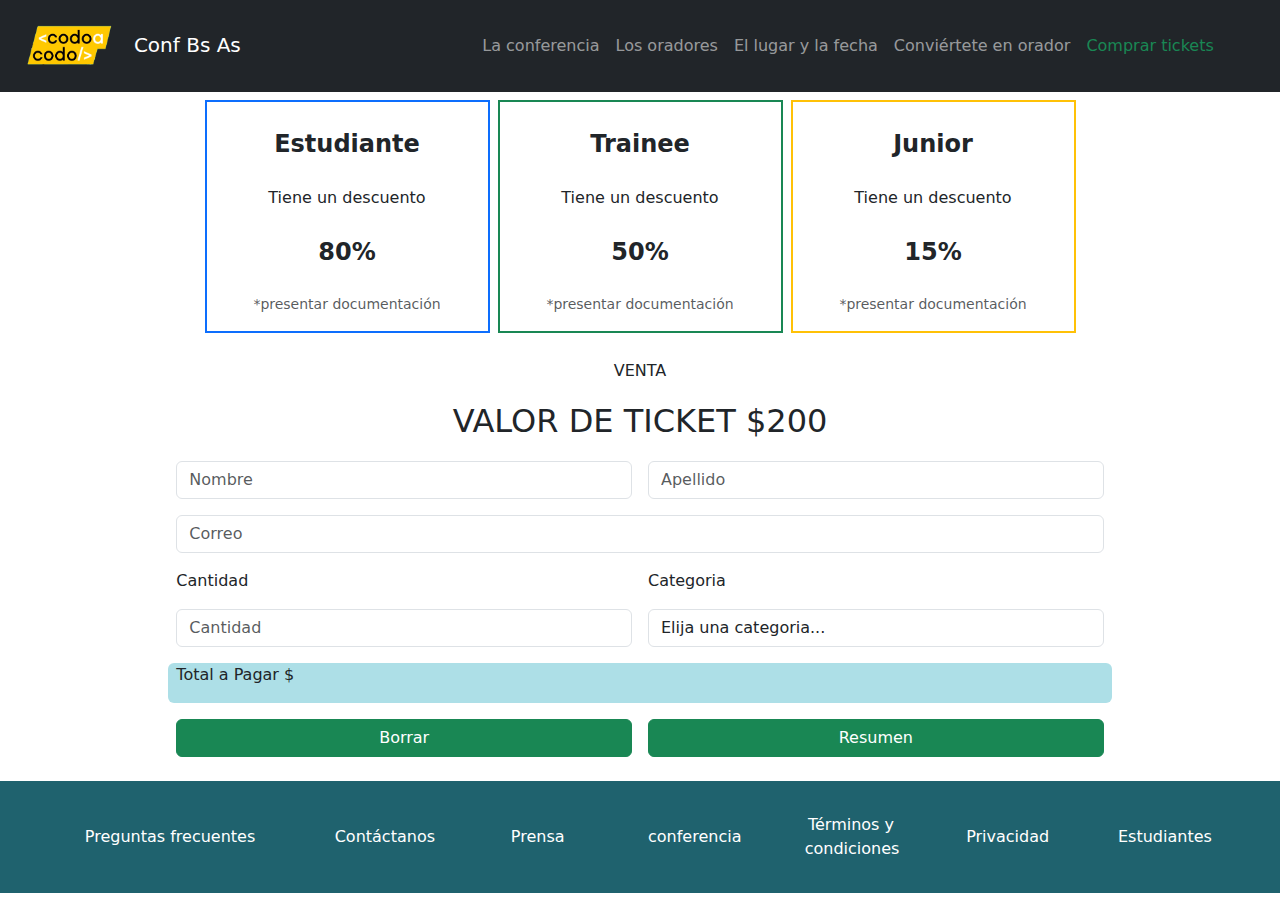
==== pages/tickets.html @ f0dc73ee "Pag Comprar Tickets" ====
<!DOCTYPE html>
<html lang="en">
<head>
    <meta charset="UTF-8">
    <meta http-equiv="X-UA-Compatible" content="IE=edge">
    <meta name="viewport" content="width=device-width, initial-scale=1.0">
    <link rel="stylesheet" href="/css/bootstrap.css">
    <link rel="stylesheet" href="/css/normalize.css" />
    <title>Comprar tickets</title>
</head>
<body>
    <nav class="navbar fixed-top navbar-expand-sm navbar-dark bg-dark"> <!-- fixed-top -->
        <div class="container-fluid">
            <button class="navbar-toggler" type="button" data-bs-toggle="collapse" data-bs-target="#navbarSupportedContent" aria-controls="navbarSupportedContent" aria-expanded="false" aria-label="Toggle navigation">
                <span class="navbar-toggler-icon"></span>          
            </button>
            <div class="collapse navbar-collapse" id="navbarSupportedContent">
                <a class="navbar-brand fs-5 text m-0" href="../index.html">
                    <img src="/img/codoacodo.png" alt="Logo" width="25%" height="25%" class="d-inline-block align-middle">
                    Conf Bs As
                </a>
                <ul class="navbar-nav me-auto mb-2 mb-lg-0">
                    <li class="nav-item active">
                        <a class="nav-link" aria-current="page" href="../index.html#conferencia" >La conferencia</a>
                    </li>
                    <li class="nav-item">
                        <a class="nav-link" href="../index.html#oradores">Los oradores</a>
                    </li>
                    <li class="nav-item">
                        <a class="nav-link" href="../index.html#lugaryfecha">El lugar y la fecha</a>
                    </li>
                    <li class="nav-item">
                        <a class="nav-link" href="../index.html#seorador">Conviértete en orador</a>
                    </li>
                    <li class="nav-item">
                        <a class="nav-link text-success" href="#">Comprar tickets</a>
                    </li>
                </ul>
          </div>
        </div>
    </nav>

    <div class="container mt-5 pt-5">
        <div class="row row-cols-md-3 justify-content-center">
            <div class="border border-primary border-2 text-center col-md-3 m-1">
                <p class="fw-bold fs-4 m-4">Estudiante</p>
                <p>Tiene un descuento</p>
                <p class="fw-bold fs-4 m-4">80%</p>
                <p class="form-text text-muted">*presentar documentación</p>
            </div>
            <div class="border border-success border-2 text-center col-md-3 b-2 m-1">
                <p class="fw-bold fs-4 m-4">Trainee</p>
                <p>Tiene un descuento</p>
                <p class="fw-bold fs-4 m-4">50%</p>
                <p class="form-text text-muted">*presentar documentación</p>
            </div>
            <div class="border border-warning border-2 text-center col-md-3 m-1">
                <p class="fw-bold fs-4 m-4">Junior</p>
                <p>Tiene un descuento</p>
                <p class="fw-bold fs-4 m-4">15%</p>
                <p class="form-text text-muted">*presentar documentación</p>
            </div>       
        </div>

    </div>

    <div id="compTickets" class="container py-4">

        <div>
            <h6 class="text-center">VENTA</h6>
            <h1 class="text-center">VALOR DE TICKET $200 </h1>
        </div>
        <form class="row g-3 justify-content-center ">
            <div class="col-md-5">
                <input type="text" class="form-control" id="inputNombre" placeholder="Nombre">
            </div>
            <div class="col-md-5">
                <input type="text" class="form-control" id="inputApellido" placeholder="Apellido">
            </div>
            <div class="col-md-10">                
                <input type="email" class="form-control" id="inputEmail" placeholder="Correo">
            </div>
            <div class="col-md-5">
                <p>Cantidad</p>
                <input type="text" class="form-control" id="inputCantidad" placeholder="Cantidad">
            </div>
            <div class="col-md-5">
                <p>Categoria</p>
                <select class="form-control">
                    <option selected class="text-muted">Elija una categoria...</option>
                    <option>Estudiante</option>
                    <option>Trainee</option>
                    <option>Junior</option>
                  </select>
                <!-- <input type="text" class="form-control" id="inputCategoria" placeholder="Categoria"> -->
            </div>
            <div class="col-md-10 rounded" style="background-color: #addfe7" >                
                <p>Total a Pagar $</p>
            </div>

            <div class="col-md-5">
                <button type="submit" class="btn btn-success col-12">Borrar</button>
            </div>
            <div class="col-md-5">
                <button type="submit" class="btn btn-success col-12">Resumen</button>
            </div>
        </form>

    </div>

   <footer class="text-center text-white" style="background-color: #1f626e">
        <div class="row align-items-center d-flex justify-content-center">
            <div class="col-md-2 p-2 m-4">
                <a class="nav-link" href="">Preguntas frecuentes</a>
            </div>
            <div class="col-md-1 p-2 m-4">
                <a class="nav-link" href="">Contáctanos</a>
            </div>
            <div class="col-md-1 p-2 m-4">
                <a class="nav-link" href="">Prensa</a>
            </div>
            <div class="col-md-1 p-2 m-4">
                <a class="nav-link" href="">conferencia</a>
            </div>
            <div class="col-md-1 p-2 m-4">
                <a class="nav-link" href="#">Términos y condiciones</a>
            </div>
            <div class="col-md-1 p-2 m-4">
                <a class="nav-link" href="#">Privacidad</a>
            </div>
            <div class="col-md-1 p-2 m-4">
                <a class="nav-link" href="#">Estudiantes</a>
            </div>          
        </div>
    </footer>
<script src="js/bootstrap.bundle.js"></script>
</body>
</html>
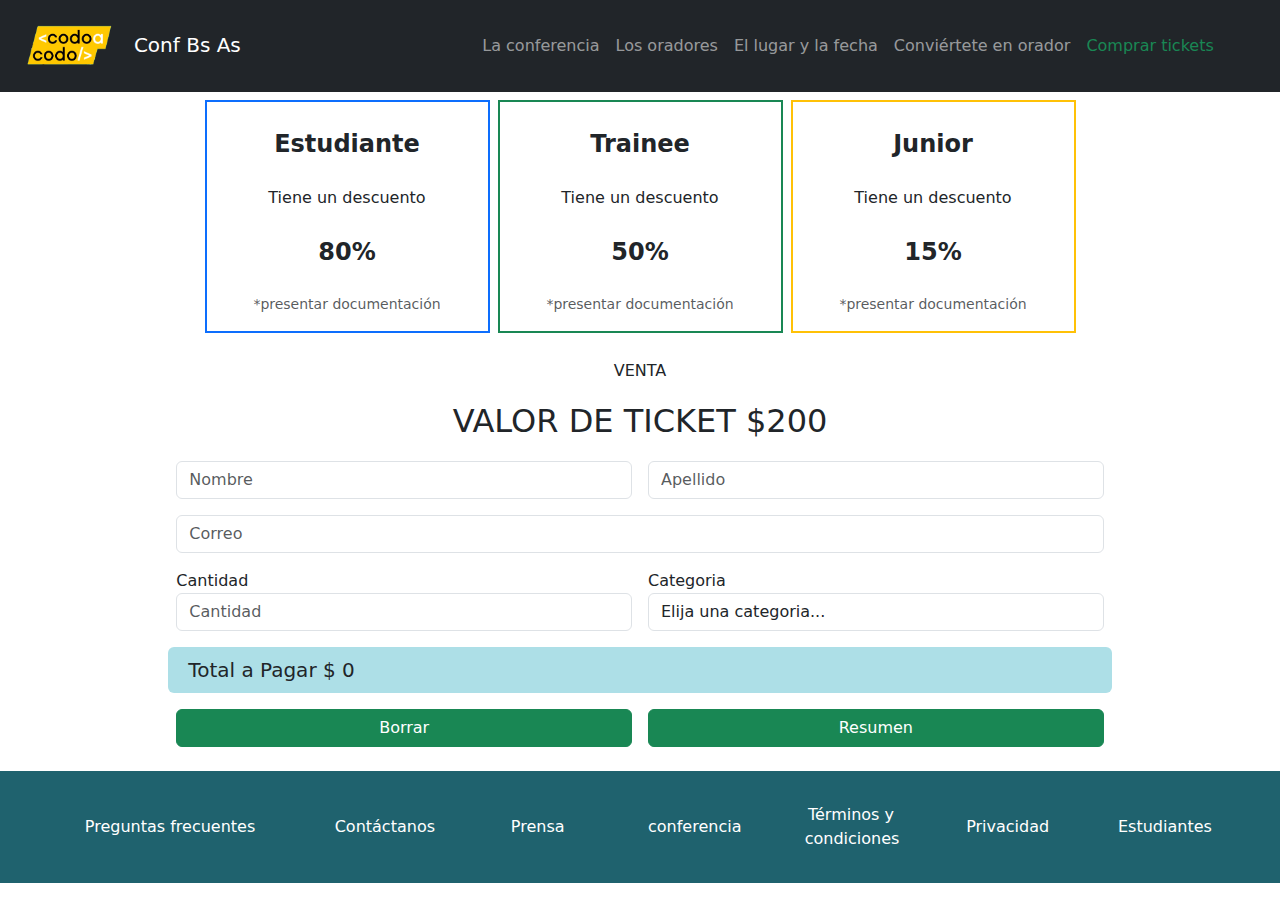
==== commit cb8aa317: "Js Ticket" ====
--- a/pages/tickets.html
+++ b/pages/tickets.html
@@ -4,12 +4,12 @@
     <meta charset="UTF-8">
     <meta http-equiv="X-UA-Compatible" content="IE=edge">
     <meta name="viewport" content="width=device-width, initial-scale=1.0">
-    <link rel="stylesheet" href="/css/bootstrap.css">
-    <link rel="stylesheet" href="/css/normalize.css" />
+    <link rel="stylesheet" href="../css/bootstrap.css">
+    <link rel="stylesheet" href="../css/normalize.css" />
     <title>Comprar tickets</title>
 </head>
 <body>
-    <nav class="navbar fixed-top navbar-expand-sm navbar-dark bg-dark"> <!-- fixed-top -->
+    <nav class="navbar fixed-top navbar-expand-sm navbar-dark bg-dark">
         <div class="container-fluid">
             <button class="navbar-toggler" type="button" data-bs-toggle="collapse" data-bs-target="#navbarSupportedContent" aria-controls="navbarSupportedContent" aria-expanded="false" aria-label="Toggle navigation">
                 <span class="navbar-toggler-icon"></span>          
@@ -64,13 +64,12 @@
 
     </div>
 
-    <div id="compTickets" class="container py-4">
-
+    <div class="container py-4">
         <div>
             <h6 class="text-center">VENTA</h6>
             <h1 class="text-center">VALOR DE TICKET $200 </h1>
         </div>
-        <form class="row g-3 justify-content-center ">
+        <form id="compTickets" class="row g-3 justify-content-center ">
             <div class="col-md-5">
                 <input type="text" class="form-control" id="inputNombre" placeholder="Nombre">
             </div>
@@ -81,33 +80,30 @@
                 <input type="email" class="form-control" id="inputEmail" placeholder="Correo">
             </div>
             <div class="col-md-5">
-                <p>Cantidad</p>
+                <label for="inputCantidad"> Cantidad</label>
                 <input type="text" class="form-control" id="inputCantidad" placeholder="Cantidad">
             </div>
             <div class="col-md-5">
-                <p>Categoria</p>
-                <select class="form-control">
-                    <option selected class="text-muted">Elija una categoria...</option>
-                    <option>Estudiante</option>
-                    <option>Trainee</option>
-                    <option>Junior</option>
+                <label for="categoriaTicket"> Categoria</label>
+                <select class="form-control" id="categoriaTicket" onchange="ShowSelected()" >
+                    <option selected class="text-muted" value="0">Elija una categoria...</option>
+                    <option value=".20">Estudiante</option>
+                    <option value=".50">Trainee</option>
+                    <option value=".85">Junior</option>
                   </select>
-                <!-- <input type="text" class="form-control" id="inputCategoria" placeholder="Categoria"> -->
             </div>
-            <div class="col-md-10 rounded" style="background-color: #addfe7" >                
-                <p>Total a Pagar $</p>
+            <div class="container row col-md-10 rounded mt-3" style="background-color: #addfe7" >                
+                <p class=" m-0 p-2 fs-5 col-md-12">Total a Pagar $ <span id="totalPago">0</span></p>
             </div>
 
             <div class="col-md-5">
-                <button type="submit" class="btn btn-success col-12">Borrar</button>
+                <button type="button" class="btn btn-success col-12" onclick="limpiarFormulario()">Borrar</button>
             </div>
             <div class="col-md-5">
                 <button type="submit" class="btn btn-success col-12">Resumen</button>
             </div>
         </form>
-
     </div>
-
    <footer class="text-center text-white" style="background-color: #1f626e">
         <div class="row align-items-center d-flex justify-content-center">
             <div class="col-md-2 p-2 m-4">
@@ -133,6 +129,7 @@
             </div>          
         </div>
     </footer>
-<script src="js/bootstrap.bundle.js"></script>
+<script src="../js/ticket.js"></script>
+<script src="../js/bootstrap.bundle.js"></script>
 </body>
 </html>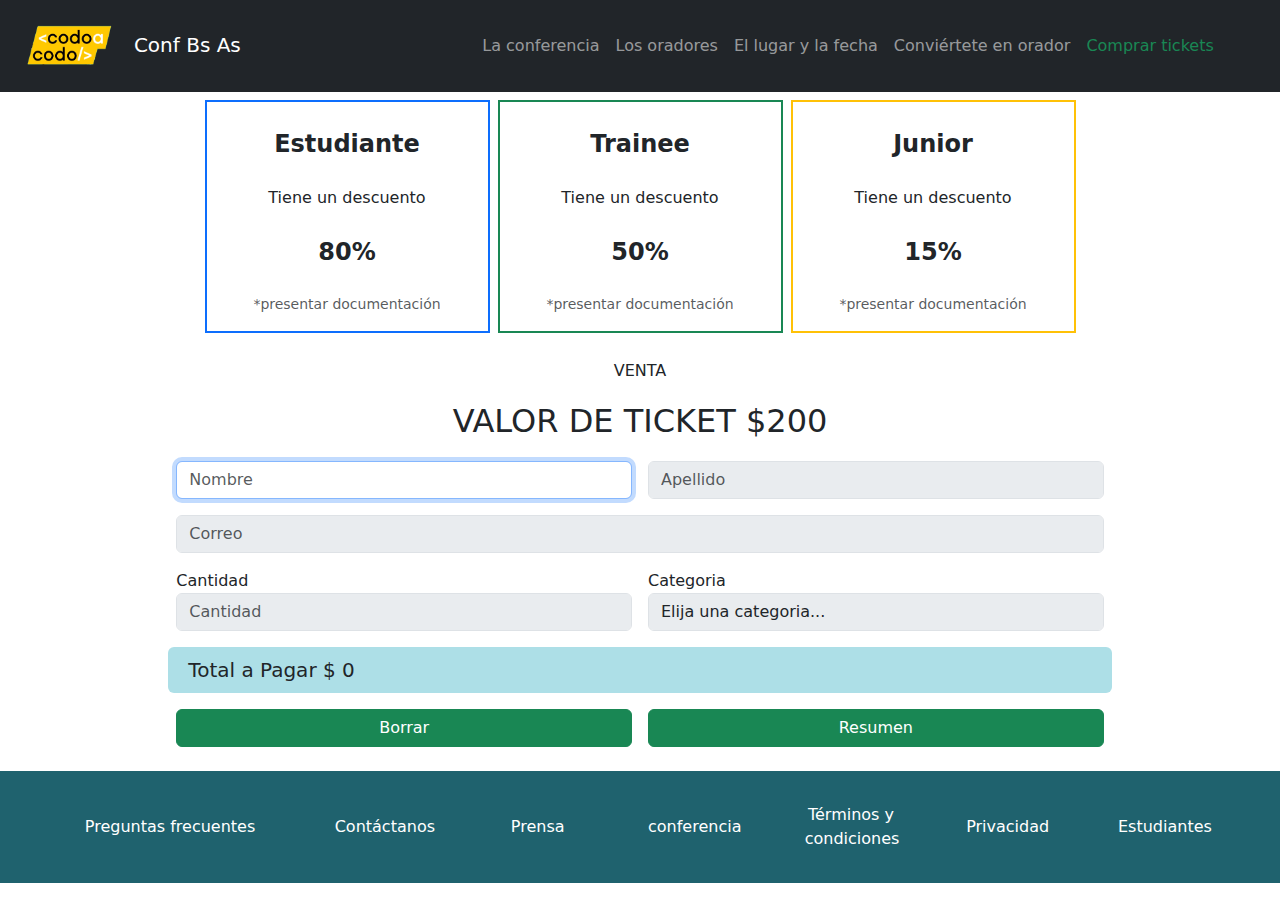
==== commit a5b9b70d: "validacion y resumen" ====
--- a/pages/tickets.html
+++ b/pages/tickets.html
@@ -16,7 +16,7 @@
             </button>
             <div class="collapse navbar-collapse" id="navbarSupportedContent">
                 <a class="navbar-brand fs-5 text m-0" href="../index.html">
-                    <img src="/img/codoacodo.png" alt="Logo" width="25%" height="25%" class="d-inline-block align-middle">
+                    <img src="../img/codoacodo.png" alt="Logo" width="25%" height="25%" class="d-inline-block align-middle">
                     Conf Bs As
                 </a>
                 <ul class="navbar-nav me-auto mb-2 mb-lg-0">
@@ -71,21 +71,21 @@
         </div>
         <form id="compTickets" class="row g-3 justify-content-center ">
             <div class="col-md-5">
-                <input type="text" class="form-control" id="inputNombre" placeholder="Nombre">
+                <input type="text" class="form-control" id="inputNombre" placeholder="Nombre" minlength="3" maxlength="26" required autofocus>
             </div>
             <div class="col-md-5">
-                <input type="text" class="form-control" id="inputApellido" placeholder="Apellido">
+                <input type="text" class="form-control" id="inputApellido" placeholder="Apellido" minlength="3" maxlength="15" disabled required>
             </div>
             <div class="col-md-10">                
-                <input type="email" class="form-control" id="inputEmail" placeholder="Correo">
+                <input type="email" class="form-control" id="inputEmail" placeholder="Correo" disabled required>
             </div>
             <div class="col-md-5">
                 <label for="inputCantidad"> Cantidad</label>
-                <input type="text" class="form-control" id="inputCantidad" placeholder="Cantidad">
+                <input type="text" class="form-control" id="inputCantidad" placeholder="Cantidad" disabled>
             </div>
             <div class="col-md-5">
                 <label for="categoriaTicket"> Categoria</label>
-                <select class="form-control" id="categoriaTicket" onchange="ShowSelected()" >
+                <select class="form-control" id="categoriaTicket"  disabled> <!--onchange="ShowSelected()"-->
                     <option selected class="text-muted" value="0">Elija una categoria...</option>
                     <option value=".20">Estudiante</option>
                     <option value=".50">Trainee</option>
@@ -100,7 +100,7 @@
                 <button type="button" class="btn btn-success col-12" onclick="limpiarFormulario()">Borrar</button>
             </div>
             <div class="col-md-5">
-                <button type="submit" class="btn btn-success col-12">Resumen</button>
+                <button type="button" class="btn btn-success col-12" onclick="ShowSelected()">Resumen</button>
             </div>
         </form>
     </div>
